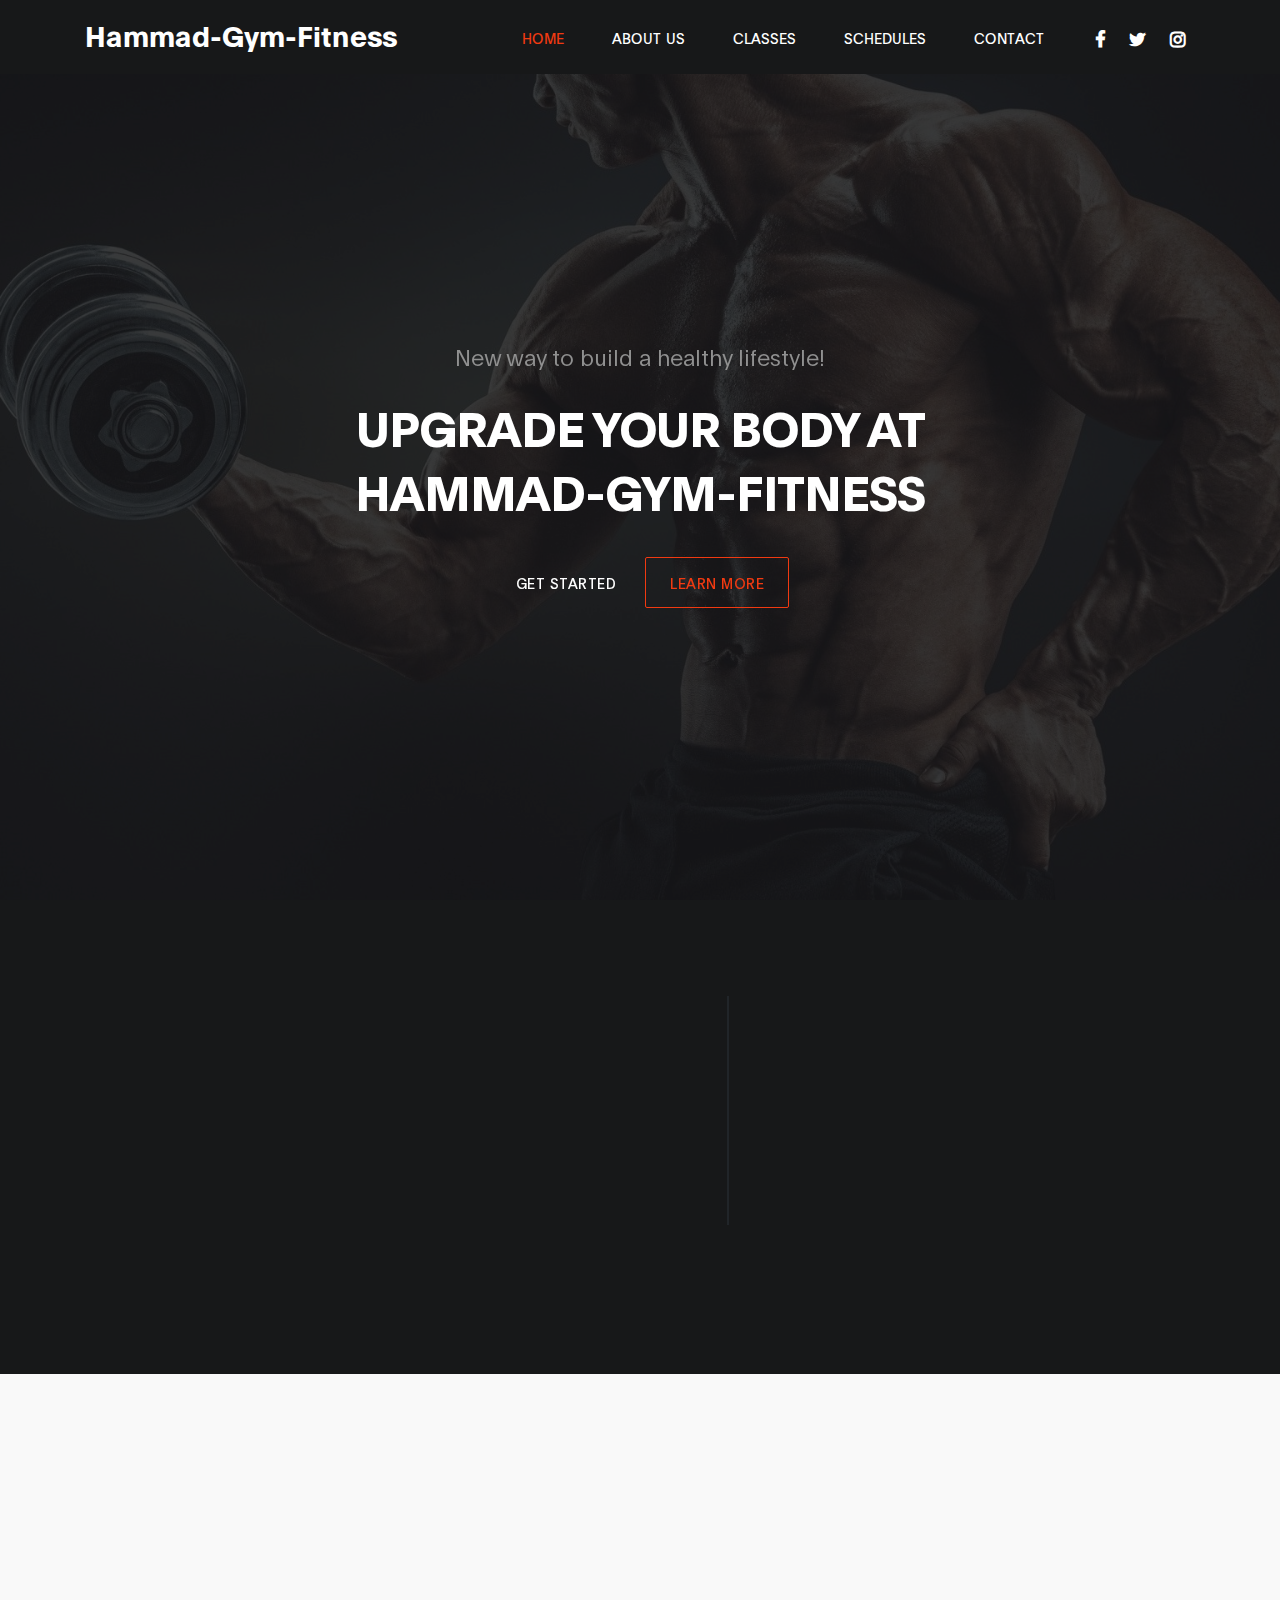
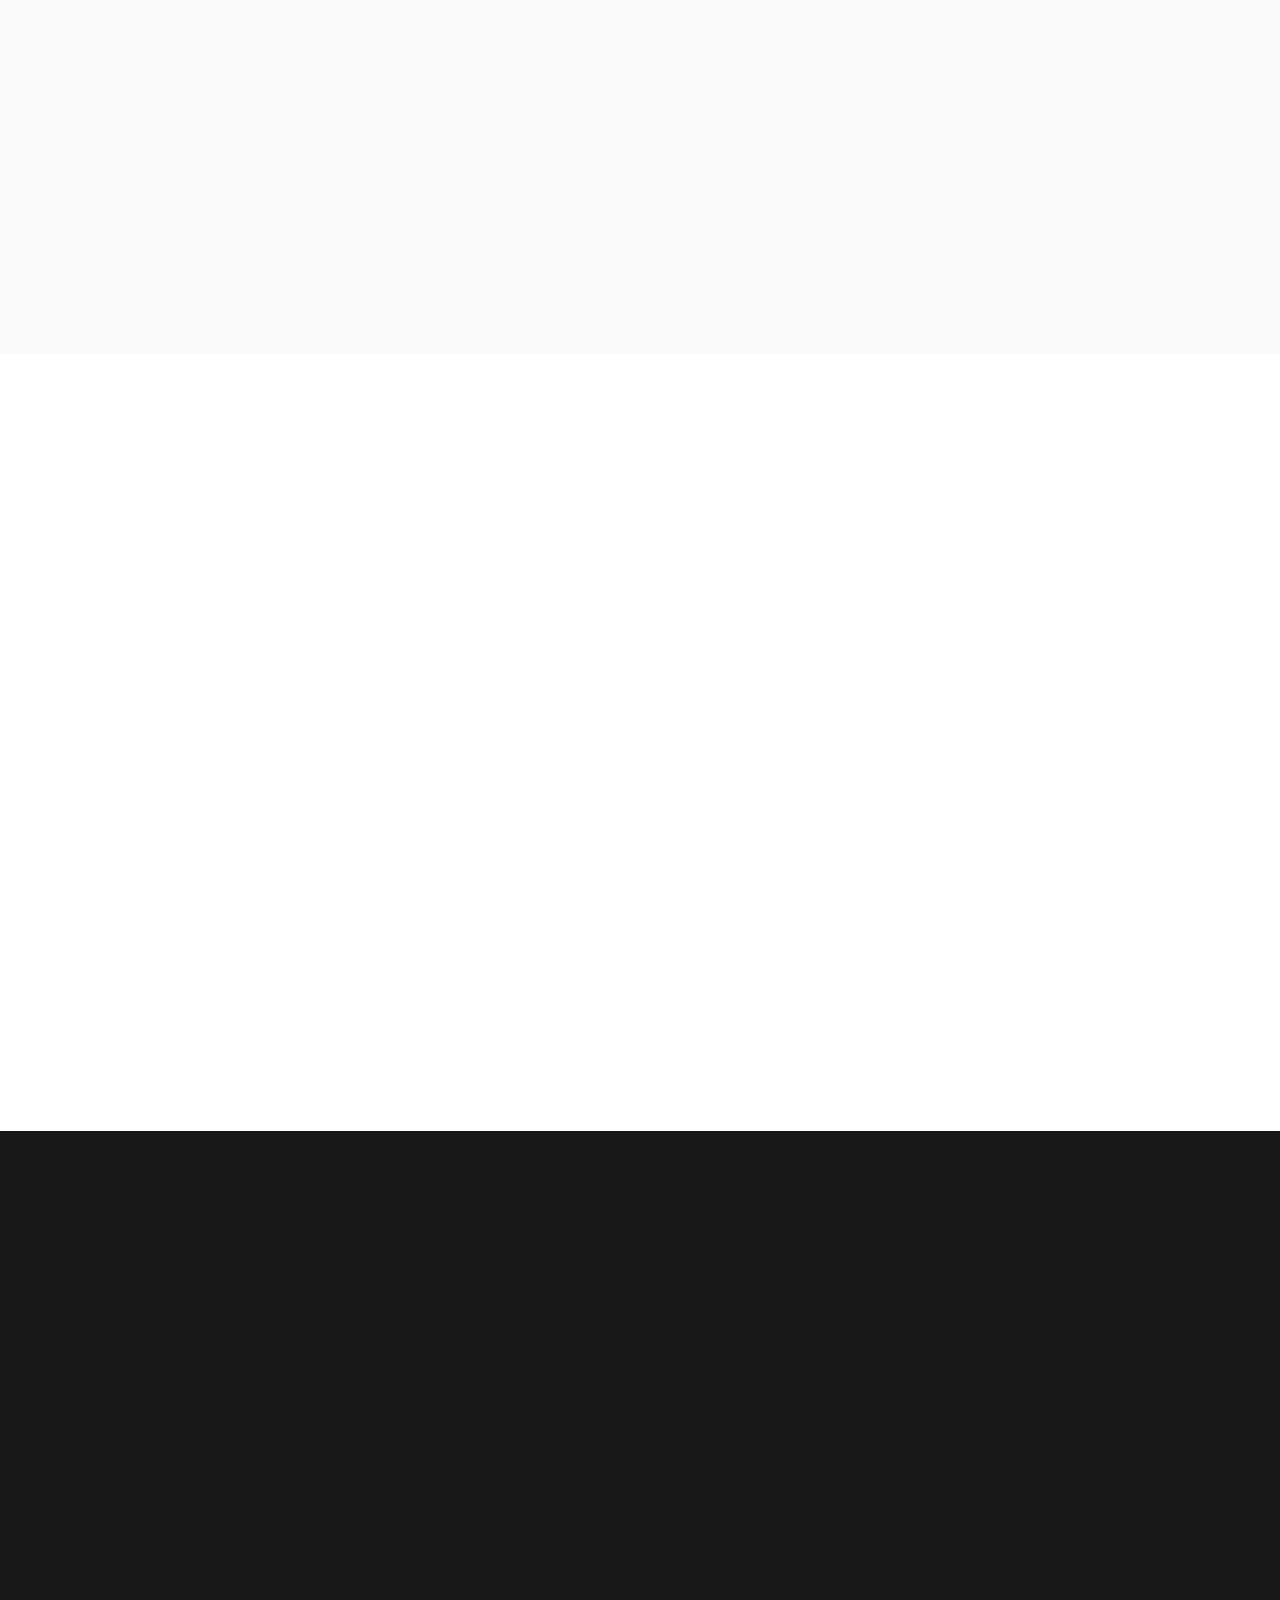
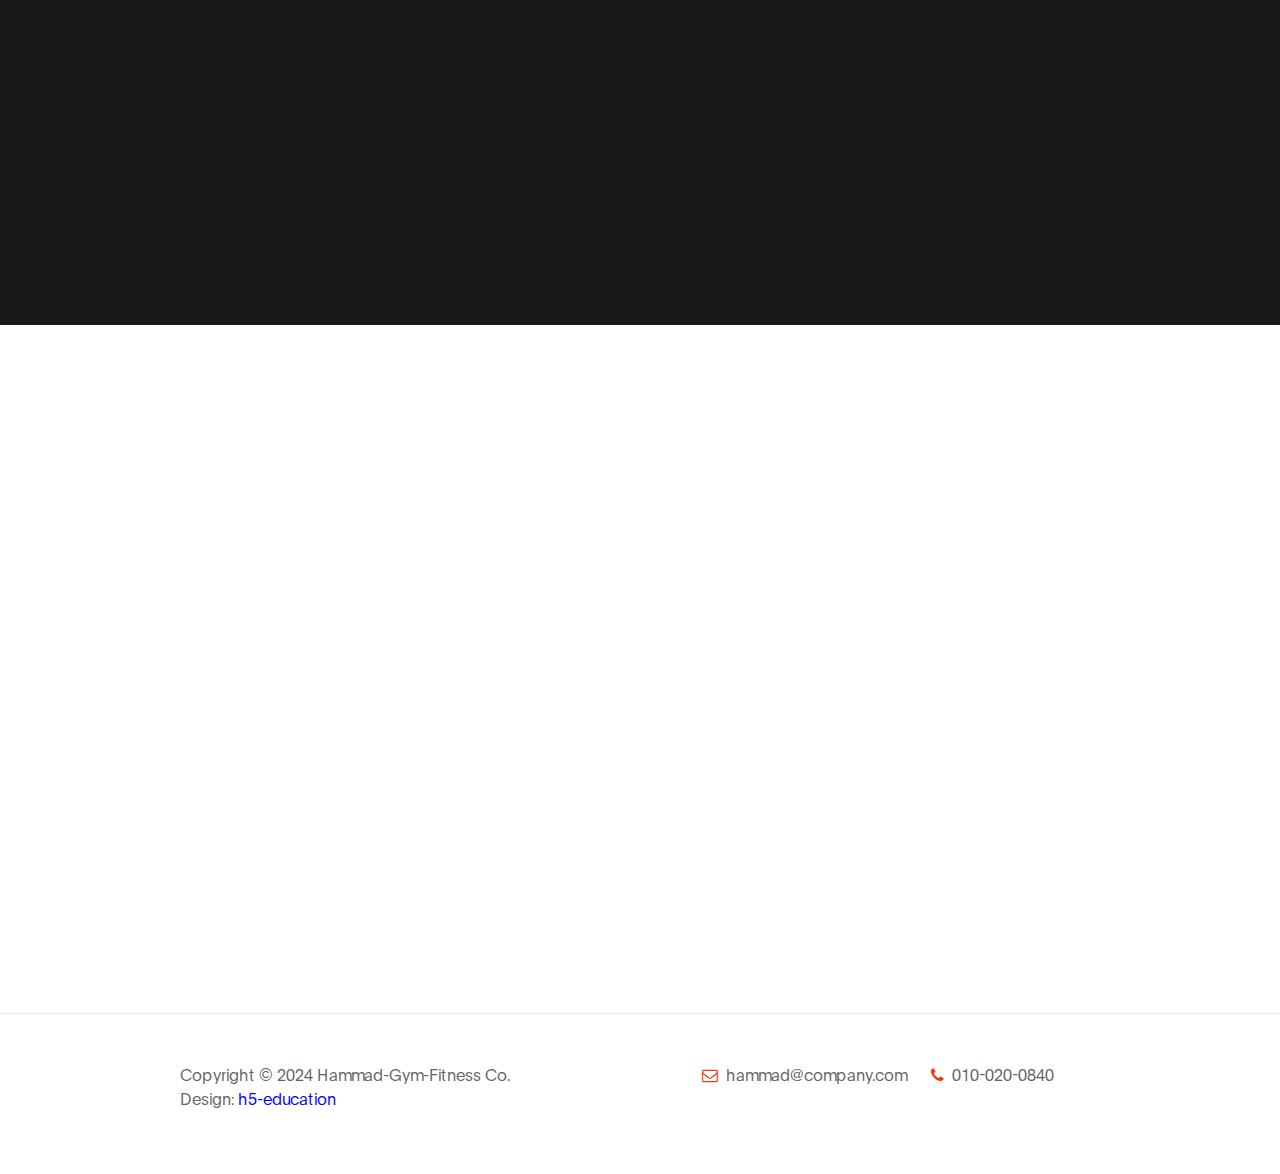
==== index.html @ 98a3fd80 "Hammad Khursheed" ====
<!DOCTYPE html>
<html lang="en">
<head>

     <title>Hammad-Gym-Fitness</title>

     <meta charset="UTF-8">
     <meta http-equiv="X-UA-Compatible" content="IE=Edge">
     <meta name="description" content="">
     <meta name="keywords" content="">
     <meta name="author" content="">
     <meta name="viewport" content="width=device-width, initial-scale=1, maximum-scale=1">
     <link rel="icon" href="images/favicon.png">
     <link rel="stylesheet" href="css/bootstrap.min.css">
     <link rel="stylesheet" href="css/font-awesome.min.css">
     <link rel="stylesheet" href="css/aos.css">
     <link rel="stylesheet" href="css/tooplate-gymso-style.css">
</head>
<body data-spy="scroll" data-target="#navbarNav" data-offset="50">
    <nav class="navbar navbar-expand-lg fixed-top">
        <div class="container">
            <a class="navbar-brand" href="index.html">Hammad-Gym-Fitness</a>
            <button class="navbar-toggler" type="button" data-toggle="collapse" data-target="#navbarNav" aria-controls="navbarNav" aria-expanded="false"
                aria-label="Toggle navigation">
                <span class="navbar-toggler-icon"></span>
            </button>
            <div class="collapse navbar-collapse" id="navbarNav">
                <ul class="navbar-nav ml-lg-auto">
                    <li class="nav-item">
                        <a href="#home" class="nav-link smoothScroll">Home</a>
                    </li>

                    <li class="nav-item">
                        <a href="#about" class="nav-link smoothScroll">About Us</a>
                    </li>

                    <li class="nav-item">
                        <a href="#class" class="nav-link smoothScroll">Classes</a>
                    </li>

                    <li class="nav-item">
                        <a href="#schedule" class="nav-link smoothScroll">Schedules</a>
                    </li>

                    <li class="nav-item">
                        <a href="#contact" class="nav-link smoothScroll">Contact</a>
                    </li>
                </ul>

                <ul class="social-icon ml-lg-3">
                    <li><a href="https://www.facebook.com/" class="fa fa-facebook"></a></li>
                    <li><a href="https://twitter.com/" class="fa fa-twitter"></a></li>
                    <li><a href="https://www.instagram.com/" class="fa fa-instagram"></a></li>
                </ul>
            </div>

        </div>
    </nav>
     <section class="hero d-flex flex-column justify-content-center align-items-center" id="home">

            <div class="bg-overlay"></div>

               <div class="container">
                    <div class="row">

                         <div class="col-lg-8 col-md-10 mx-auto col-12">
                              <div class="hero-text mt-5 text-center">

                                    <h6 data-aos="fade-up" data-aos-delay="300">New way to build a healthy lifestyle!</h6>

                                    <h1 class="text-white" data-aos="fade-up" data-aos-delay="500">Upgrade your body at Hammad-Gym-Fitness</h1>

                                    <a href="#feature" class="btn custom-btn mt-3" data-aos="fade-up" data-aos-delay="600">Get started</a>

                                    <a href="#about" class="btn custom-btn bordered mt-3" data-aos="fade-up" data-aos-delay="700">learn more</a>
                                   
                              </div>
                         </div>

                    </div>
               </div>
     </section>


     <section class="feature" id="feature">
        <div class="container">
            <div class="row">

                <div class="d-flex flex-column justify-content-center ml-lg-auto mr-lg-5 col-lg-5 col-md-6 col-12">
                    <h2 class="mb-3 text-white" data-aos="fade-up">New <br>to the Hammad-Gym-Fitness?</h2>

                    <h6 class="mb-4 text-white" data-aos="fade-up">Your membership is up to 2 months FREE ($50 per month)</h6>
                    <a href="#" class="btn custom-btn bg-color mt-3" data-aos="fade-up" data-aos-delay="300" data-toggle="modal" data-target="#membershipForm">Become a member today</a>
                </div>

                <div class="mr-lg-auto mt-3 col-lg-4 col-md-6 col-12">
                     <div class="about-working-hours">
                          <div>

                                <h2 class="mb-4 text-white" data-aos="fade-up" data-aos-delay="500">Working hours</h2>

                               <strong class="d-block" data-aos="fade-up" data-aos-delay="600">Sunday : Closed</strong>

                               <strong class="mt-3 d-block" data-aos="fade-up" data-aos-delay="700">Monday - Friday</strong>

                                <p data-aos="fade-up" data-aos-delay="800">7:00 AM - 10:00 PM</p>

                                <strong class="mt-3 d-block" data-aos="fade-up" data-aos-delay="700">Saturday</strong>

                                <p data-aos="fade-up" data-aos-delay="800">6:00 AM - 4:00 PM</p>
                               </div>
                          </div>
                     </div>
                </div>

            </div>
        </div>
    </section>


     <!-- ABOUT -->
     <section class="about section" id="about">
               <div class="container">
                    <div class="row">

                            <div class="mt-lg-5 mb-lg-0 mb-4 col-lg-5 col-md-10 mx-auto col-12">
                                <h2 class="mb-4" data-aos="fade-up" data-aos-delay="300">Hello, we are Hammad-Gym-Fitness</h2>

                                <p data-aos="fade-up" data-aos-delay="400">Welcome to Hammad-Gym-Fitness, where fitness meets passion! Our state-of-the-art facility is more than just a gym – it's a community dedicated to helping you achieve your fitness goals and live a healthier lifestyle.</p>
                            </div>

                            <div class="ml-lg-auto col-lg-3 col-md-6 col-12" data-aos="fade-up" data-aos-delay="700">
                                <div class="team-thumb">
                                    <img src="images/team/yoga.png" class="img-fluid" alt="Trainer">

                                    <div class="team-info d-flex flex-column">

                                        <h3>Muarreb</h3>
                                        <span>Yoga Instructor</span>

                                        <ul class="social-icon mt-3">
                                            <li><a href="#" class="fa fa-twitter"></a></li>
                                            <li><a href="#" class="fa fa-instagram"></a></li>
                                        </ul>
                                    </div>
                                </div>
                            </div>

                            <div class="mr-lg-auto mt-5 mt-lg-0 mt-md-0 col-lg-3 col-md-6 col-12" data-aos="fade-up" data-aos-delay="800">
                                <div class="team-thumb">
                                    <img src="images/team/gym.png" class="img-fluid" alt="Trainer">

                                    <div class="team-info d-flex flex-column">

                                        <h3>Shafey</h3>
                                        <span>Body trainer</span>

                                        <ul class="social-icon mt-3">
                                            <li><a href="#" class="fa fa-instagram"></a></li>
                                            <li><a href="#" class="fa fa-facebook"></a></li>
                                        </ul>
                                    </div>
                                </div>
                            </div>

                    </div>
               </div>
     </section>


     <!-- CLASS -->
     <section class="class section" id="class">
               <div class="container">
                    <div class="row">

                            <div class="col-lg-12 col-12 text-center mb-5">
                                <h6 data-aos="fade-up">Get A Perfect Body</h6>

                                <h2 data-aos="fade-up" data-aos-delay="200">Our Training Classes</h2>
                             </div>

                            <div class="col-lg-4 col-md-6 col-12" data-aos="fade-up" data-aos-delay="400">
                                <div class="class-thumb">
                                    <img src="images/class/yoga.jpg" class="img-fluid" alt="Class">

                                    <div class="class-info">
                                        <h3 class="mb-1">Yoga</h3>

                                        <span><strong>Trained by</strong> - Shafey</span>

                                        <span class="class-price">$50</span>

                                        <p class="mt-3">Lorem ipsum dolor sit amet, consectetur adipiscing</p>
                                    </div>
                                </div>
                            </div>

                            <div class="mt-5 mt-lg-0 mt-md-0 col-lg-4 col-md-6 col-12" data-aos="fade-up" data-aos-delay="500">
                                <div class="class-thumb">
                                    <img src="images/class/cardiot.jpg" class="img-fluid" alt="Class">

                                    <div class="class-info">
                                        <h3 class="mb-1">Areobic</h3>

                                        <span><strong>Trained by</strong> - Muarreb</span>

                                        <span class="class-price">$66</span>

                                        <p class="mt-3">Lorem ipsum dolor sit amet, consectetur adipiscing</p>
                                    </div>
                                </div>
                            </div>

                            <div class="mt-5 mt-lg-0 col-lg-4 col-md-6 col-12" data-aos="fade-up" data-aos-delay="600">
                                <div class="class-thumb">
                                    <img src="images/class/cardio-class.jpg" class="img-fluid" alt="Class">

                                    <div class="class-info">
                                        <h3 class="mb-1">Cardio</h3>

                                        <span><strong>Trained by</strong> - Hammad-Shazad</span>

                                        <span class="class-price">$75</span>

                                        <p class="mt-3">Lorem ipsum dolor sit amet, consectetur adipiscing</p>
                                    </div>
                                </div>
                            </div>

                    </div>
               </div>
     </section>


     <!-- SCHEDULE -->
     <section class="schedule section" id="schedule">
               <div class="container">
                    <div class="row">

                            <div class="col-lg-12 col-12 text-center">
                                <h6 data-aos="fade-up">Our Weekly GYM Schedules</h6>

                                <h2 class="text-white" data-aos="fade-up" data-aos-delay="200">Workout Timetable</h2>
                             </div>

                             <div class="col-lg-12 py-5 col-md-12 col-12">
                                 <table class="table table-bordered table-responsive schedule-table" data-aos="fade-up" data-aos-delay="300">

                                     <thead class="thead-light">
                                         <th><i class="fa fa-calendar"></i></th>
                                         <th>Mon</th>
                                         <th>Tue</th>
                                         <th>Wed</th>
                                         <th>Thu</th>
                                         <th>Fri</th>
                                         <th>Sat</th>
                                     </thead>

                                     <tbody>
                                         <tr>
                                            <td><small>7:00 am</small></td>
                                            <td>
                                                <strong>Cardio</strong>
                                                <span>7:00 am - 9:00 am</span>
                                            </td>
                                            <td>
                                                <strong>Power Fitness</strong>
                                                <span>7:00 am - 9:00 am</span>
                                            </td>
                                            <td></td>
                                            <td></td>
                                            <td>
                                                <strong>Yoga Section</strong>
                                                <span>7:00 am - 9:00 am</span>
                                            </td>
                                         </tr>

                                         <tr>
                                            <td><small>9:00 am</small></td>
                                            <td></td>
                                            <td></td>
                                            <td>
                                                <strong>Boxing</strong>
                                                <span>8:00 am - 9:00 am</span>
                                            </td>
                                            <td>
                                                <strong>Areobic</strong>
                                                <span>8:00 am - 9:00 am</span>
                                            </td>
                                            <td></td>
                                            <td>
                                                <strong>Cardio</strong>
                                                <span>8:00 am - 9:00 am</span>
                                            </td>
                                         </tr>

                                         <tr>
                                            <td><small>11:00 am</small></td>
                                            <td></td>
                                            <td>
                                                <strong>Boxing</strong>
                                                <span>11:00 am - 2:00 pm</span>
                                            </td>
                                            <td>
                                                <strong>Areobic</strong>
                                                <span>11:30 am - 3:30 pm</span>
                                            </td>
                                            <td></td>
                                            <td>
                                                <strong>Body work</strong>
                                                <span>11:50 am - 5:20 pm</span>
                                            </td>
                                         </tr>

                                         <tr>
                                            <td><small>2:00 pm</small></td>
                                            <td>
                                                <strong>Boxing</strong>
                                                <span>2:00 pm - 4:00 pm</span>
                                            </td>
                                            <td>
                                                <strong>Power lifting</strong>
                                                <span>3:00 pm - 6:00 pm</span>
                                            </td>
                                            <td></td>
                                            <td>
                                                <strong>Cardio</strong>
                                                <span>6:00 pm - 9:00 pm</span>
                                            </td>
                                            <td></td>
                                            <td>
                                                <strong>Crossfit</strong>
                                                <span>5:00 pm - 7:00 pm</span>
                                            </td>
                                         </tr>
                                     </tbody>
                                 </table>
                             </div>

                    </div>
               </div>
     </section>


     <!-- CONTACT -->
     <section class="contact section" id="contact">
          <div class="container">
               <div class="row">

                    <div class="ml-auto col-lg-5 col-md-6 col-12">
                        <h2 class="mb-4 pb-2" data-aos="fade-up" data-aos-delay="200">Feel free to ask anything</h2>

                        <form action="#" method="post" class="contact-form webform" data-aos="fade-up" data-aos-delay="400" role="form">
                            <input type="text" class="form-control" name="cf-name" placeholder="Name">

                            <input type="email" class="form-control" name="cf-email" placeholder="Email">

                            <textarea class="form-control" rows="5" name="cf-message" placeholder="Message"></textarea>

                            <button type="submit" class="form-control" id="submit-button" name="submit">Send Message</button>
                        </form>
                    </div>

                    <div class="mx-auto mt-4 mt-lg-0 mt-md-0 col-lg-5 col-md-6 col-12">
                        <h2 class="mb-4" data-aos="fade-up" data-aos-delay="600">Where you can <span>find us</span></h2>

                        <p data-aos="fade-up" data-aos-delay="800"><i class="fa fa-map-marker mr-1"></i> 120-240 Rio de Janeiro - State of Rio de Janeiro, Brazil</p>
                        <div class="google-map" data-aos="fade-up" data-aos-delay="900">
                           <iframe src="https://maps.google.com/maps?q=Av.+Lúcio+Costa,+Rio+de+Janeiro+-+RJ,+Brazil&t=&z=13&ie=UTF8&iwloc=&output=embed" width="1920" height="250" frameborder="0" style="border:0;" allowfullscreen=""></iframe>
                        </div>
                    </div>
                    
               </div>
          </div>
     </section>


     <!-- FOOTER -->
     <footer class="site-footer">
          <div class="container">
               <div class="row">

                    <div class="ml-auto col-lg-4 col-md-5">
                        <p class="copyright-text">Copyright &copy; 2024 Hammad-Gym-Fitness  Co.
                        
                        <br>Design: <a style="color: blue;" href="https:/h5-education.netlify.app/">h5-education</a></p>
                    </div>

                    <div class="d-flex justify-content-center mx-auto col-lg-5 col-md-7 col-12">
                        <p class="mr-4">
                            <i class="fa fa-envelope-o mr-1"></i>
                            <a href="#">hammad@company.com</a>
                        </p>

                        <p><i class="fa fa-phone mr-1"></i> 010-020-0840</p>
                    </div>
                    
               </div>
          </div>
     </footer>

    <!-- Modal -->
    <div class="modal fade" id="membershipForm" tabindex="-1" role="dialog" aria-labelledby="membershipFormLabel" aria-hidden="true">
      <div class="modal-dialog" role="document">

        <div class="modal-content">
          <div class="modal-header">

            <h2 class="modal-title" id="membershipFormLabel">Membership Form</h2>

            <button type="button" class="close" data-dismiss="modal" aria-label="Close">
              <span aria-hidden="true">&times;</span>
            </button>
          </div>

          <div class="modal-body">
            <form class="membership-form webform" role="form">
                <input type="text" class="form-control" name="cf-name" placeholder="Name">

                <input type="email" class="form-control" name="cf-email" placeholder="example@gmail.com">

                <input type="tel" class="form-control" name="cf-phone" placeholder="123-456-7890" pattern="[0-9]{3}-[0-9]{3}-[0-9]{4}" required>

                <textarea class="form-control" rows="3" name="cf-message" placeholder="Additional Message"></textarea>

                <button type="submit" class="form-control" id="submit-button" name="submit">Submit Button</button>

                <div class="custom-control custom-checkbox">
                    <input type="checkbox" class="custom-control-input" id="signup-agree">
                    <label class="custom-control-label text-small text-muted" for="signup-agree">I agree to the <a href="#">Terms &amp;Conditions</a>
                    </label>
                </div>
            </form>
          </div>

          <div class="modal-footer"></div>

        </div>
      </div>
    </div>

     <!-- SCRIPTS -->
     <script src="js/jquery.min.js"></script>
     <script src="js/bootstrap.min.js"></script>
     <script src="js/aos.js"></script>
     <script src="js/smoothscroll.js"></script>
     <script src="js/custom.js"></script>

</body>
</html>
---- css/tooplate-gymso-style.css ----
/*

Tooplate 2119 Gymso Fitness

https://www.tooplate.com/view/2119-gymso-fitness

*/

  @font-face {
      font-family: 'Plain';
      src: url('../fonts/Plain-Regular.woff2') format('woff2'),
          url('../fonts/Plain-Regular.woff') format('woff');
      font-weight: normal;
      font-style: normal;
  }

  @font-face {
      font-family: 'Plain';
      src: url('../fonts/Plain-Light.woff2') format('woff2'),
          url('../fonts/Plain-Light.woff') format('woff');
      font-weight: 300;
      font-style: normal;
  }

  @font-face {
      font-family: 'Plain';
      src: url('../fonts/Plain-Bold.woff2') format('woff2'),
          url('../fonts/Plain-Bold.woff') format('woff');
      font-weight: bold;
      font-style: normal;
  }

  :root {
    --primary-color:        #f13a11;
    --white-color:          #ffffff;
    --dark-color:           #171819;
    --about-bg-color:       #f9f9f9;

    --gray-color:           #909090;
    --link-color:           #404040;
    --p-color:              #666262;

    --base-font-family:     'Plain', sans-serif;
    --font-weight-bold:     bold;
    --font-weight-normal:   normal;
    --font-weight-light:    300;
    --font-weight-thin:     100;

    --h1-font-size:         48px;
    --h2-font-size:         36px;
    --h3-font-size:         28px;
    --h4-font-size:         24px;
    --h5-font-size:         22px;
    --h6-font-size:         22px;
    --p-font-size:          18px;
    --base-font-size:       16px;
    --menu-font-size:       14px;

    --border-radius-large:  100%;
    --border-radius-small:  2px;
  }


  body {
    background: var(--white-color);
    font-family: var(--base-font-family);
  }


  /*---------------------------------------
     TYPOGRAPHY              
  -----------------------------------------*/

  h1,h2,h3,h4,h5,h6 {
    font-weight: var(--font-weight-thin);
    line-height: normal;
  }

  h1 {
    font-size: var(--h1-font-size);
    font-weight: var(--font-weight-bold);
    letter-spacing: -1px;
    text-transform: uppercase;
    margin: 20px 0;
  }

  h2 {
    font-size: var(--h2-font-size);
    font-weight: var(--font-weight-bold);
    letter-spacing: -2px;
  }

  h3 {
    font-size: var(--h3-font-size);
    font-weight: var(--font-weight-bold);
    letter-spacing: -1px;
    margin: 0;
  }

  h4 {
    font-size: var(--h4-font-size);
  }

  h5 {
    font-size: var(--h5-font-size);
  }

  h6 {
    color: var(--gray-color);
    font-size: var(--h6-font-size);
    line-height: inherit;
    margin: 0;
  }

  p {
    color: var(--p-color);
    font-size: var(--p-font-size);
    font-weight: var(--font-weight-light);
    line-height: 1.5em;
  }

  b, 
  strong {
    font-weight: var(--font-weight-bold);
    letter-spacing: 0;
  }

  .section {
    padding: 7rem 0;
  }


  /* BUTTON */

  .custom-btn {
    background: transparent;
    border-radius: var(--border-radius-small);
    padding: 14px 24px;
    color: var(--white-color);
    font-size: var(--menu-font-size);
    font-weight: var(--font-weight-normal);
    text-transform: uppercase;
    letter-spacing: 0.5px;
    white-space: nowrap;
    transition: all 0.3s ease;
  }

  .custom-btn:hover {
    color: var(--primary-color);
  }

  .custom-btn:focus {
    box-shadow: none;
  }

  .custom-btn.bordered:hover,
  .custom-btn.bordered:focus,

  .custom-btn.bg-color:hover,
  .custom-btn.bg-color:focus {
    background: var(--white-color);
    border-color: transparent;
    color: var(--primary-color);
  }

  .bordered {
    border: 1px solid var(--primary-color);
    color: var(--primary-color);
  }

  .bg-color {
    background: var(--primary-color);
    color: var(--white-color);
  }



  /*---------------------------------------
     GENERAL               
  -----------------------------------------*/

  * {
    -webkit-box-sizing: border-box;
    -moz-box-sizing: border-box;
    box-sizing: border-box;
  }

  *::before,
  *::after {
    -webkit-box-sizing: border-box;
    -moz-box-sizing: border-box;
    box-sizing: border-box;
  }

  a {
    color: var(--link-color);
    font-weight: normal;
    text-decoration: none;
    transition: all 0.3s ease;
  }

  a:hover, 
  a:active, 
  a:focus {
    color: var(--primary-color);
    outline: none;
    text-decoration: none;
  }


  /* BG OVERLAY */

  .bg-overlay {
    background: var(--dark-color);
    position: absolute;
    top: 0;
    right: 0;
    bottom: 0;
    left: 0;
    width: 100%;
    height: 100%;
    opacity: 0.85;
  }


  /*---------------------------------------
     MODAL              
  -----------------------------------------*/

  .modal-content {
    padding: 2rem 3rem;
  }

  .modal-header,
  .modal-body,
  .modal-footer {
    border: 0;
    padding: 0;
  }

  .membership-form a {
    color: var(--primary-color);
  }


  /*---------------------------------------
    FEATURE          
  -----------------------------------------*/

  .feature {
    background: var(--dark-color);
    padding: 5rem 0;
  }


  /*---------------------------------------
     MENU             
  -----------------------------------------*/

  .navbar {
    background: var(--dark-color);
    padding: 1rem;
  }

  .navbar-expand-lg .navbar-nav .nav-link {
    padding-right: 1.5rem;
    padding-left: 1.5rem;
  }

  .navbar-brand {
    color: var(--white-color);
    font-size: var(--h3-font-size);
    font-weight: var(--font-weight-bold);
    line-height: normal;
    padding-top: 0;
  }

  .nav-item .nav-link {
    display: block;
    color: var(--white-color);
    font-size: var(--menu-font-size);
    font-weight: var(--font-weight-normal);
    text-transform: uppercase;
    padding: 2px 6px;
  }

  .nav-item .nav-link.active,
  .nav-item .nav-link:hover {
    color: var(--primary-color);
  }

  .navbar .social-icon li a {
    color: var(--white-color);
  }

  .navbar-toggler {
    border: 0;
    padding: 0;
    cursor: pointer;
    margin: 0 10px 0 0;
    width: 30px;
    height: 35px;
    outline: none;
  }

  .navbar-toggler:focus {
    outline: none;
  }

  .navbar-toggler[aria-expanded="true"] .navbar-toggler-icon {
    background: transparent;
  }

  .navbar-toggler[aria-expanded="true"] .navbar-toggler-icon::before,
  .navbar-toggler[aria-expanded="true"] .navbar-toggler-icon::after {
    transition: top 300ms 50ms ease, -webkit-transform 300ms 350ms ease;
    transition: top 300ms 50ms ease, transform 300ms 350ms ease;
    transition: top 300ms 50ms ease, transform 300ms 350ms ease, -webkit-transform 300ms 350ms ease;
    top: 0;
  }

  .navbar-toggler[aria-expanded="true"] .navbar-toggler-icon::before {
    transform: rotate(45deg);
  }

  .navbar-toggler[aria-expanded="true"] .navbar-toggler-icon::after {
    transform: rotate(-45deg);
  }

  .navbar-toggler .navbar-toggler-icon {
    background: var(--primary-color);
    transition: background 10ms 300ms ease;
    display: block;
    width: 30px;
    height: 2px;
    position: relative;
  }

  .navbar-toggler .navbar-toggler-icon::before,
  .navbar-toggler .navbar-toggler-icon::after {
    transition: top 300ms 350ms ease, -webkit-transform 300ms 50ms ease;
    transition: top 300ms 350ms ease, transform 300ms 50ms ease;
    transition: top 300ms 350ms ease, transform 300ms 50ms ease, -webkit-transform 300ms 50ms ease;
    position: absolute;
    right: 0;
    left: 0;
    background: var(--primary-color);
    width: 30px;
    height: 2px;
    content: '';
  }

  .navbar-toggler .navbar-toggler-icon::before {
    top: -8px;
  }

  .navbar-toggler .navbar-toggler-icon::after {
    top: 8px;
  }

  /*---------------------------------------
     HERO              
  -----------------------------------------*/

  .hero {
    background-image: url('../images/hero-bg.jpg');
    background-size: cover;
    background-position: top;
    background-repeat: no-repeat;
    vertical-align: middle;
    min-height: 100vh;
    position: relative;
  }


  /*---------------------------------------
     CLASS               
  -----------------------------------------*/

  .class-info {
    background: var(--white-color);
    box-shadow: 6px 0 38px rgba(20,20,20,0.10);
    border-radius: 0 0 2px 2px;
    padding: 1rem 2rem;
    position: relative;
  }

  .class-info img {
    border-radius: 2px 2px 0 0;
  }

  .class-info strong {
    color: var(--gray-color);
  }

  .class-price {
    background: var(--primary-color);
    border-radius: var(--border-radius-large);
    color: var(--white-color);
    font-weight: var(--font-weight-bold);
    display: block;
    position: absolute;
    top: 2rem;
    right: 2rem;
    width: 3.5rem;
    height: 3.5rem;
    line-height: 3.5rem;
    text-align: center;
  }


  /*---------------------------------------
     SCHEDULE             
  -----------------------------------------*/

  .schedule {
    background: var(--dark-color);
  }

  .schedule-table {
    display: table;
    border: 0;
    text-align: center;
  }

  .schedule-table strong,
  .schedule-table span {
    display: block;
    text-align: center;
  }

  .schedule-table strong {
    color: var(--white-color);
  }

  .schedule-table span {
    color: var(--gray-color);
  }

  .schedule-table span,
  .schedule-table small {
    font-size: var(--menu-font-size);
    text-transform: uppercase;
  }

  .schedule-table small {
    position: relative;
    top: 10px;
  }

  .table .thead-light th,
  .schedule-table tr td:first-child {
    background: var(--primary-color);
    border: 1px solid #212122;
    color: var(--white-color);
  }

  .schedule-table .thead-light th {
    border-bottom: 0;
    text-transform: uppercase;
  }

  .table-bordered td, 
  .table-bordered th {
    border: 1px solid #212122;
  }

  .table-bordered td {
    padding-bottom: 22px;
  }

  .table td, .table th {
    padding: 1rem;
  }


  /*---------------------------------------
      ABOUT & TEAM            
  -----------------------------------------*/

  .about {
    background: var(--about-bg-color);
  }

  .about-working-hours {
    border-left: 2px solid;
    padding-left: 3.5rem;
  }

  .about-working-hours strong {
    color: var(--white-color);
    opacity: 0.85;
  }

  .team-thumb {
    position: relative;
  }

  .team-info {
    background: var(--white-color);
    border-radius: 0 0 2px 2px;
    box-shadow: 6px 0 38px rgba(20,20,20,0.10);
    padding: 20px;
    position: relative;
  }

  .team-info span {
    font-weight: var(--font-weight-light);
    opacity: 0.85;
  }

  .team-info .social-icon {
    position: absolute;
    top: 10px;
    right: 20px;
  }

  .team-info .social-icon li {
    display: block;
  }


  /*---------------------------------------
     CONTACT              
  -----------------------------------------*/

  .webform input,
  button#submit-button {
    height: calc(2.25rem + 20px);
  }

  .form-control {
    border-radius: var(--border-radius-small);
    margin: 1.3rem 0;
  }

  .form-control:focus {
    box-shadow: none;
    border-color: var(--dark-color);
  }

  button#submit-button {
    background: var(--dark-color);
    border-color: transparent;
    color: var(--white-color);
    cursor: pointer;
    transition: all 0.3s ease;
  }

  button#submit-button:hover {
    background: var(--primary-color);
  }

  .contact h2 + p {
    max-width: 90%;
  }

  .google-map {
    border-top: 1px solid #efebeb;
    margin-top: 2.5rem;
    padding-top: 2.5rem;
  }

  .google-map iframe {
    width: 100%;
  }


  /*---------------------------------------
     FOOTER              
  -----------------------------------------*/

  .site-footer {
    border-top: 1px solid #efebeb;
    padding: 3rem 0;
  }

  .site-footer a {
    color: var(--p-color);
    font-weight: var(--font-weight-light);
  }

  .site-footer p {
    font-size: var(--base-font-size);
  }

  .contact .fa,
  .site-footer .fa {
    color: var(--primary-color);
  }


  /*---------------------------------------
     SOCIAL ICON              
  -----------------------------------------*/

  .social-icon {
    position: relative;
    padding: 0;
    margin: 5px 0 0 0;
  }

  .social-icon li {
    display: inline-block;
    list-style: none;
  }

  .social-icon li a {
    text-decoration: none;
    display: inline-block;
    color: var(--p-color);
    font-size: var(--p-font-size);
    font-weight: var(--font-weight-bold);
    margin: 5px 10px;
    text-align: center;
  }

  .social-icon li a:hover {
    color: var(--primary-color);
  }


  /*---------------------------------------
     RESPONSIVE STYLES              
  -----------------------------------------*/

  @media screen and (max-width: 992px) {

    .section {
      padding: 5rem 0;
    }

    .nav-item .nav-link {
      padding: 6px;
    }

    .navbar .social-icon {
      margin-top: 22px;
    }

    .navbar-collapse,
    .site-footer {
      text-align: center;
    }

    .schedule-table {
      display: block;
    }

    .modal-content {
      padding: 2rem;
    }
  }

  @media screen and (max-width: 767px) {

    h1 {
      font-size: 38px;
    }

    .about-working-hours {
      border-left: 0;
      padding: 22px 0 0 0;
    }

    .contact h2 span {
      display: block;
    }
  }
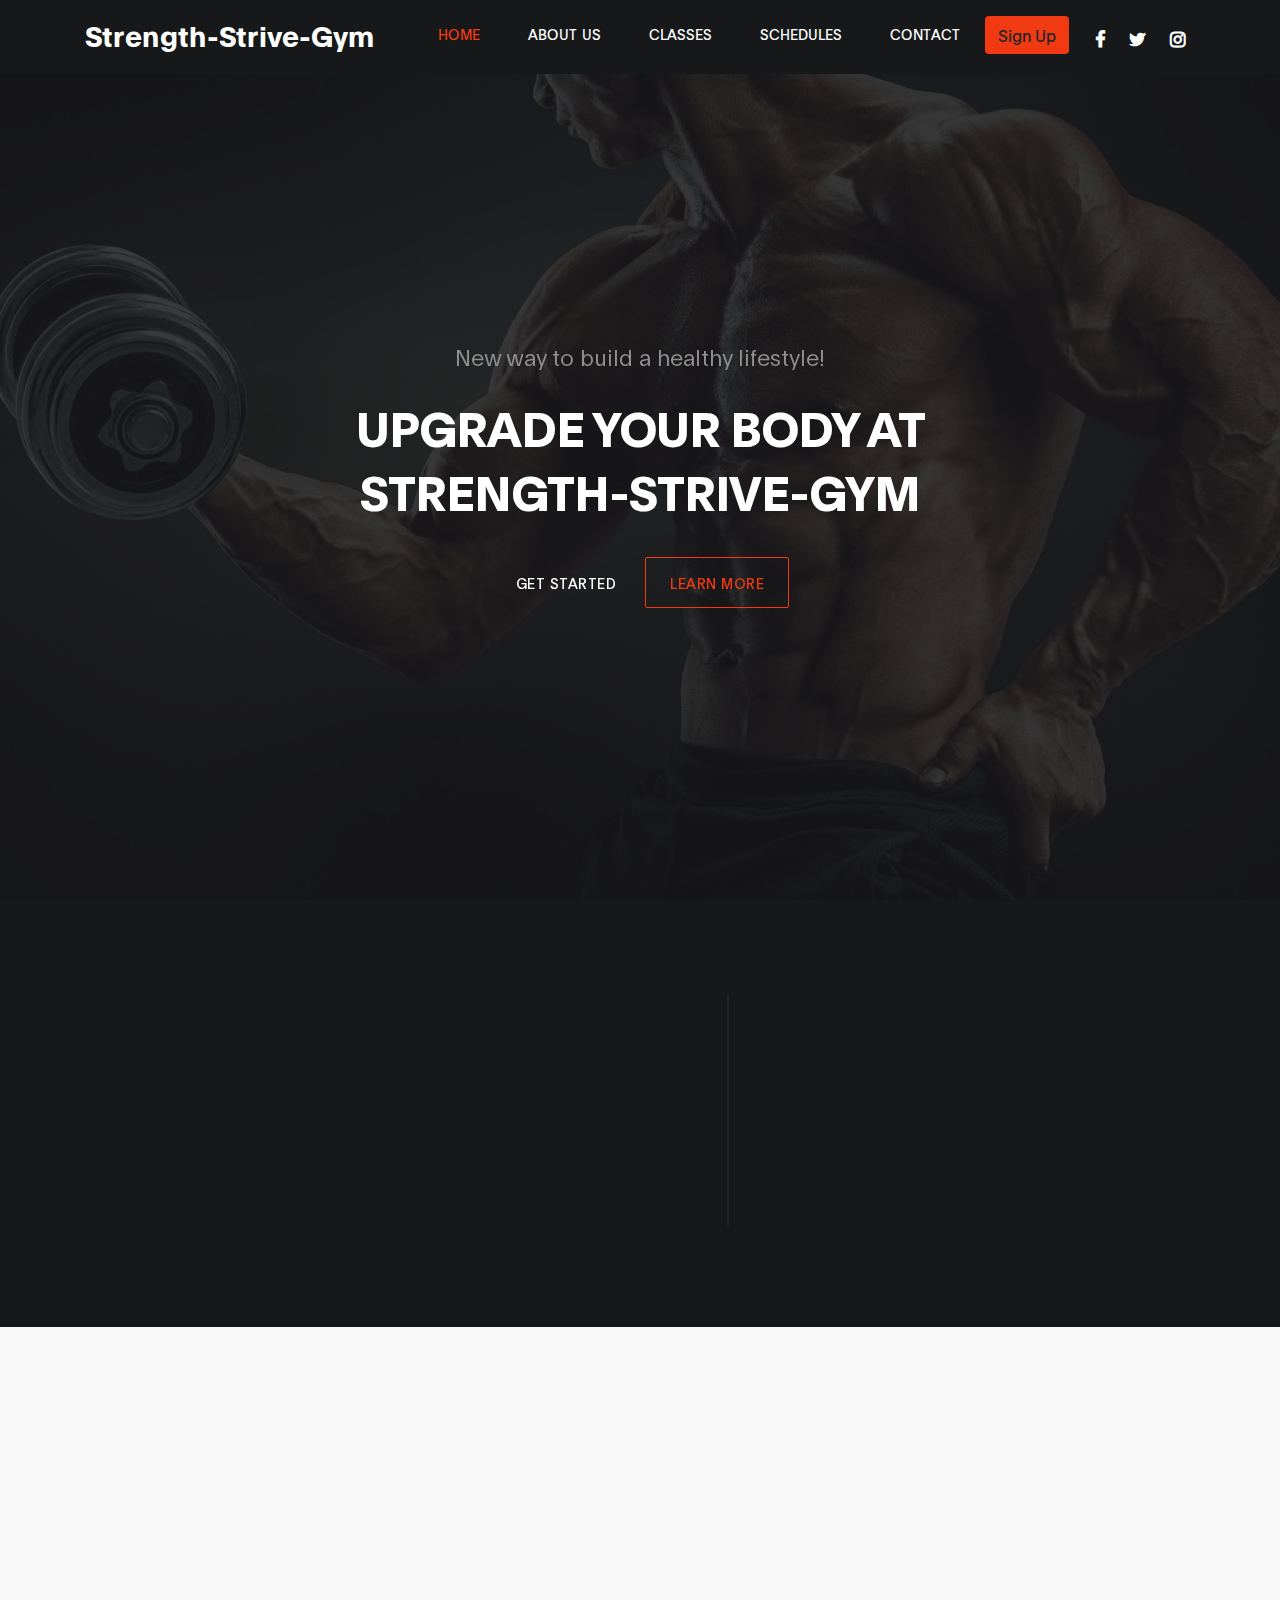
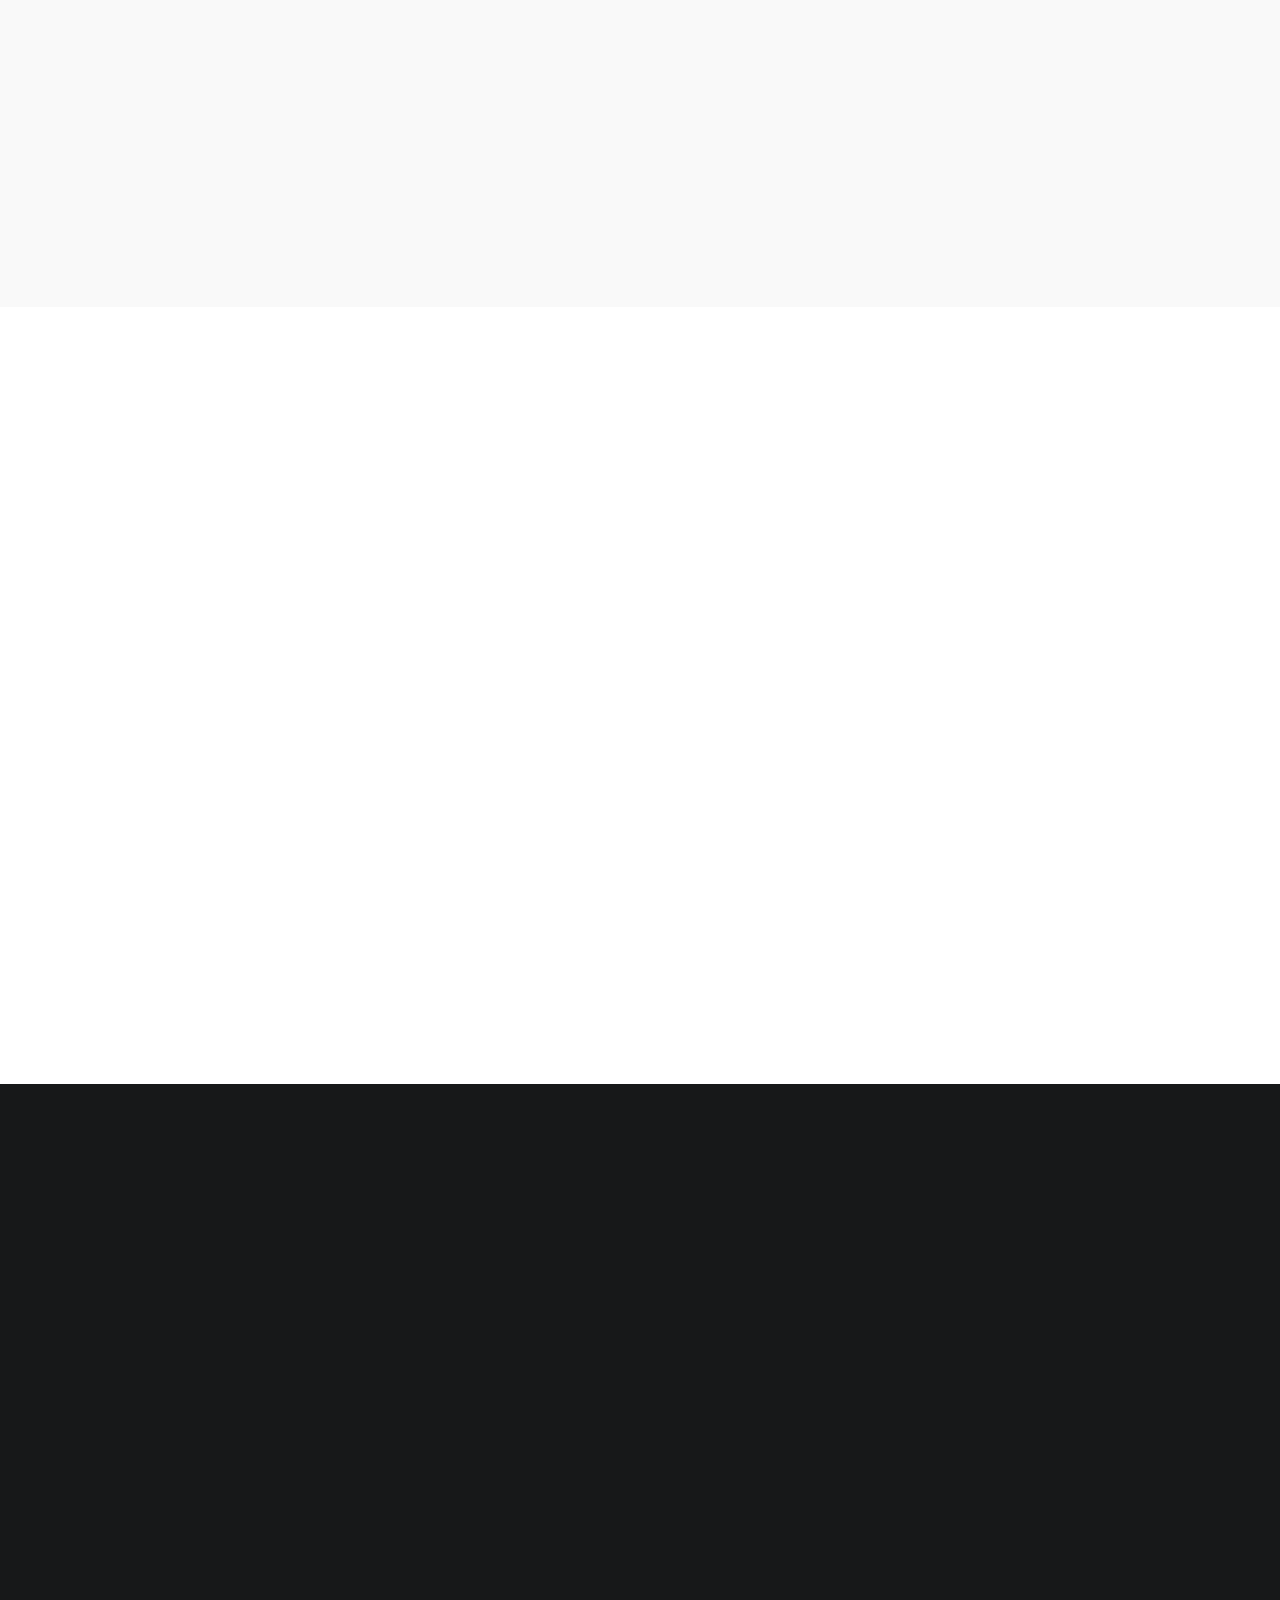
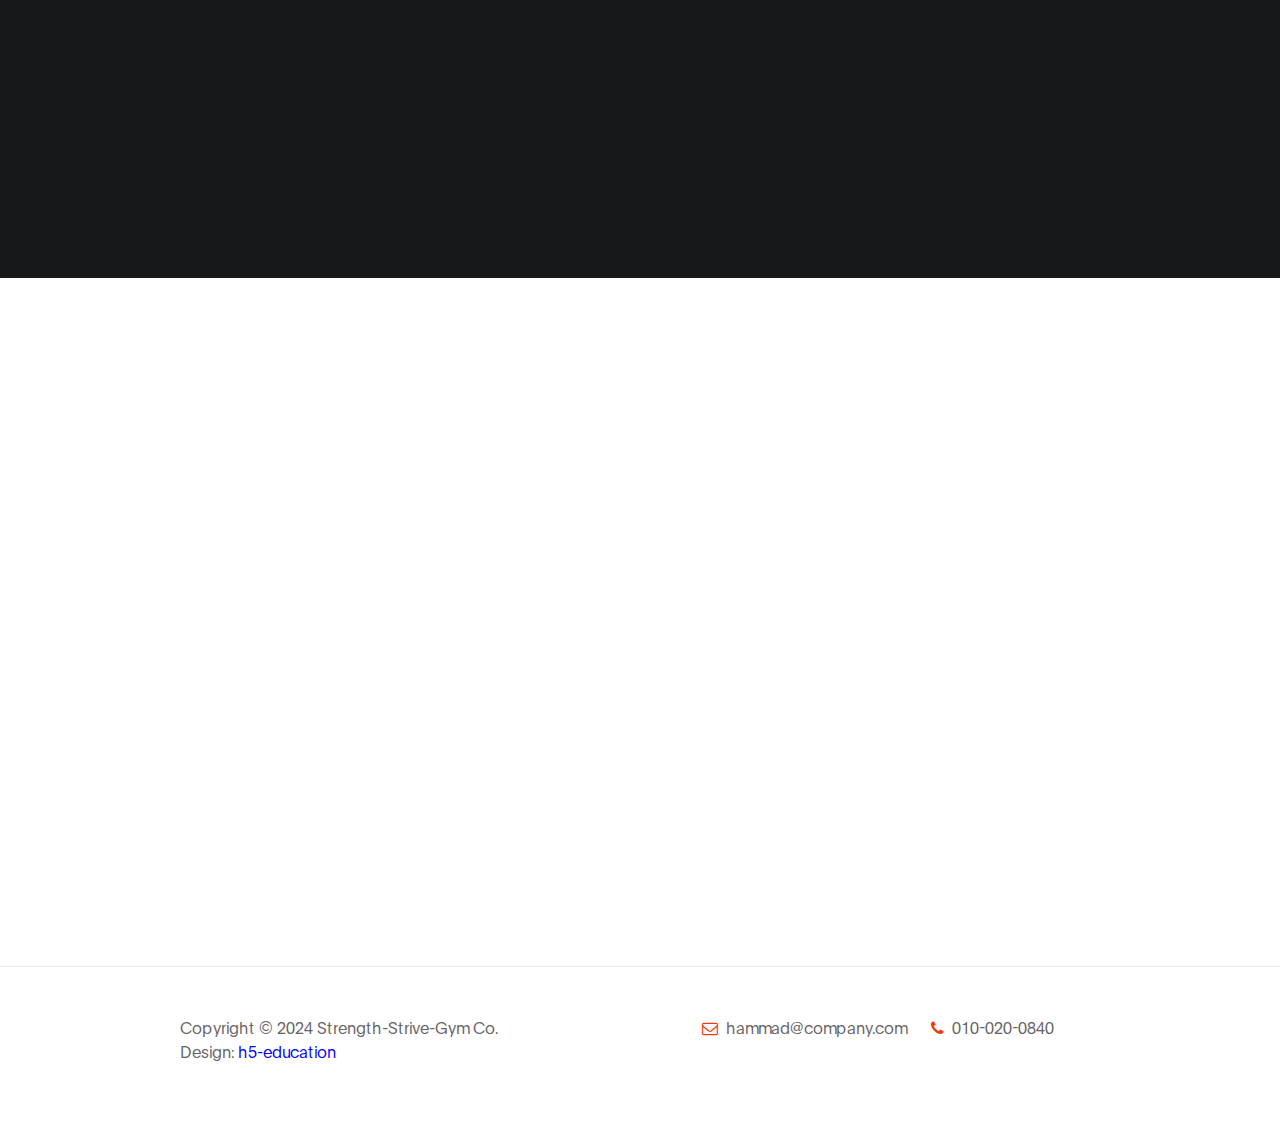
==== commit 38971bb2: "hammad khursheed" ====
--- a/index.html
+++ b/index.html
@@ -1,10 +1,9 @@
-
 
 <!DOCTYPE html>
 <html lang="en">
 <head>
 
-     <title>Hammad-Gym-Fitness</title>
+     <title>Strength-Strive-Gym</title>
 
      <meta charset="UTF-8">
      <meta http-equiv="X-UA-Compatible" content="IE=Edge">
@@ -21,7 +20,7 @@
 <body data-spy="scroll" data-target="#navbarNav" data-offset="50">
     <nav class="navbar navbar-expand-lg fixed-top">
         <div class="container">
-            <a class="navbar-brand" href="index.html">Hammad-Gym-Fitness</a>
+            <a class="navbar-brand" href="index.html">Strength-Strive-Gym</a>
             <button class="navbar-toggler" type="button" data-toggle="collapse" data-target="#navbarNav" aria-controls="navbarNav" aria-expanded="false"
                 aria-label="Toggle navigation">
                 <span class="navbar-toggler-icon"></span>
@@ -47,6 +46,9 @@
                     <li class="nav-item">
                         <a href="#contact" class="nav-link smoothScroll">Contact</a>
                     </li>
+                    <li class="nav-item">
+                        <button href="" class="button10 btn">Sign Up</button>
+                    </li>
                 </ul>
 
                 <ul class="social-icon ml-lg-3">
@@ -70,7 +72,7 @@
 
                                     <h6 data-aos="fade-up" data-aos-delay="300">New way to build a healthy lifestyle!</h6>
 
-                                    <h1 class="text-white" data-aos="fade-up" data-aos-delay="500">Upgrade your body at Hammad-Gym-Fitness</h1>
+                                    <h1 class="text-white" data-aos="fade-up" data-aos-delay="500">Upgrade your body at Strength-Strive-Gym</h1>
 
                                     <a href="#feature" class="btn custom-btn mt-3" data-aos="fade-up" data-aos-delay="600">Get started</a>
 
@@ -89,7 +91,7 @@
             <div class="row">
 
                 <div class="d-flex flex-column justify-content-center ml-lg-auto mr-lg-5 col-lg-5 col-md-6 col-12">
-                    <h2 class="mb-3 text-white" data-aos="fade-up">New <br>to the Hammad-Gym-Fitness?</h2>
+                    <h2 class="mb-3 text-white" data-aos="fade-up">New <br>to the Strength-Strive-Gym?</h2>
 
                     <h6 class="mb-4 text-white" data-aos="fade-up">Your membership is up to 2 months FREE ($50 per month)</h6>
                     <a href="#" class="btn custom-btn bg-color mt-3" data-aos="fade-up" data-aos-delay="300" data-toggle="modal" data-target="#membershipForm">Become a member today</a>
@@ -126,7 +128,7 @@
                     <div class="row">
 
                             <div class="mt-lg-5 mb-lg-0 mb-4 col-lg-5 col-md-10 mx-auto col-12">
-                                <h2 class="mb-4" data-aos="fade-up" data-aos-delay="300">Hello, we are Hammad-Gym-Fitness</h2>
+                                <h2 class="mb-4" data-aos="fade-up" data-aos-delay="300">Hello, we are Strength-Strive-Gym</h2>
 
                                 <p data-aos="fade-up" data-aos-delay="400">Welcome to Hammad-Gym-Fitness, where fitness meets passion! Our state-of-the-art facility is more than just a gym – it's a community dedicated to helping you achieve your fitness goals and live a healthier lifestyle.</p>
                             </div>
@@ -383,7 +385,7 @@
                <div class="row">
 
                     <div class="ml-auto col-lg-4 col-md-5">
-                        <p class="copyright-text">Copyright &copy; 2024 Hammad-Gym-Fitness  Co.
+                        <p class="copyright-text">Copyright &copy; 2024 Strength-Strive-Gym  Co.
                         
                         <br>Design: <a style="color: blue;" href="https:/h5-education.netlify.app/">h5-education</a></p>
                     </div>
--- a/css/tooplate-gymso-style.css
+++ b/css/tooplate-gymso-style.css
@@ -74,6 +74,11 @@
   h1,h2,h3,h4,h5,h6 {
     font-weight: var(--font-weight-thin);
     line-height: normal;
+  }
+  .button10{
+    background-color: #f13a11;
+    margin-top: -5px;
+
   }
 
   h1 {
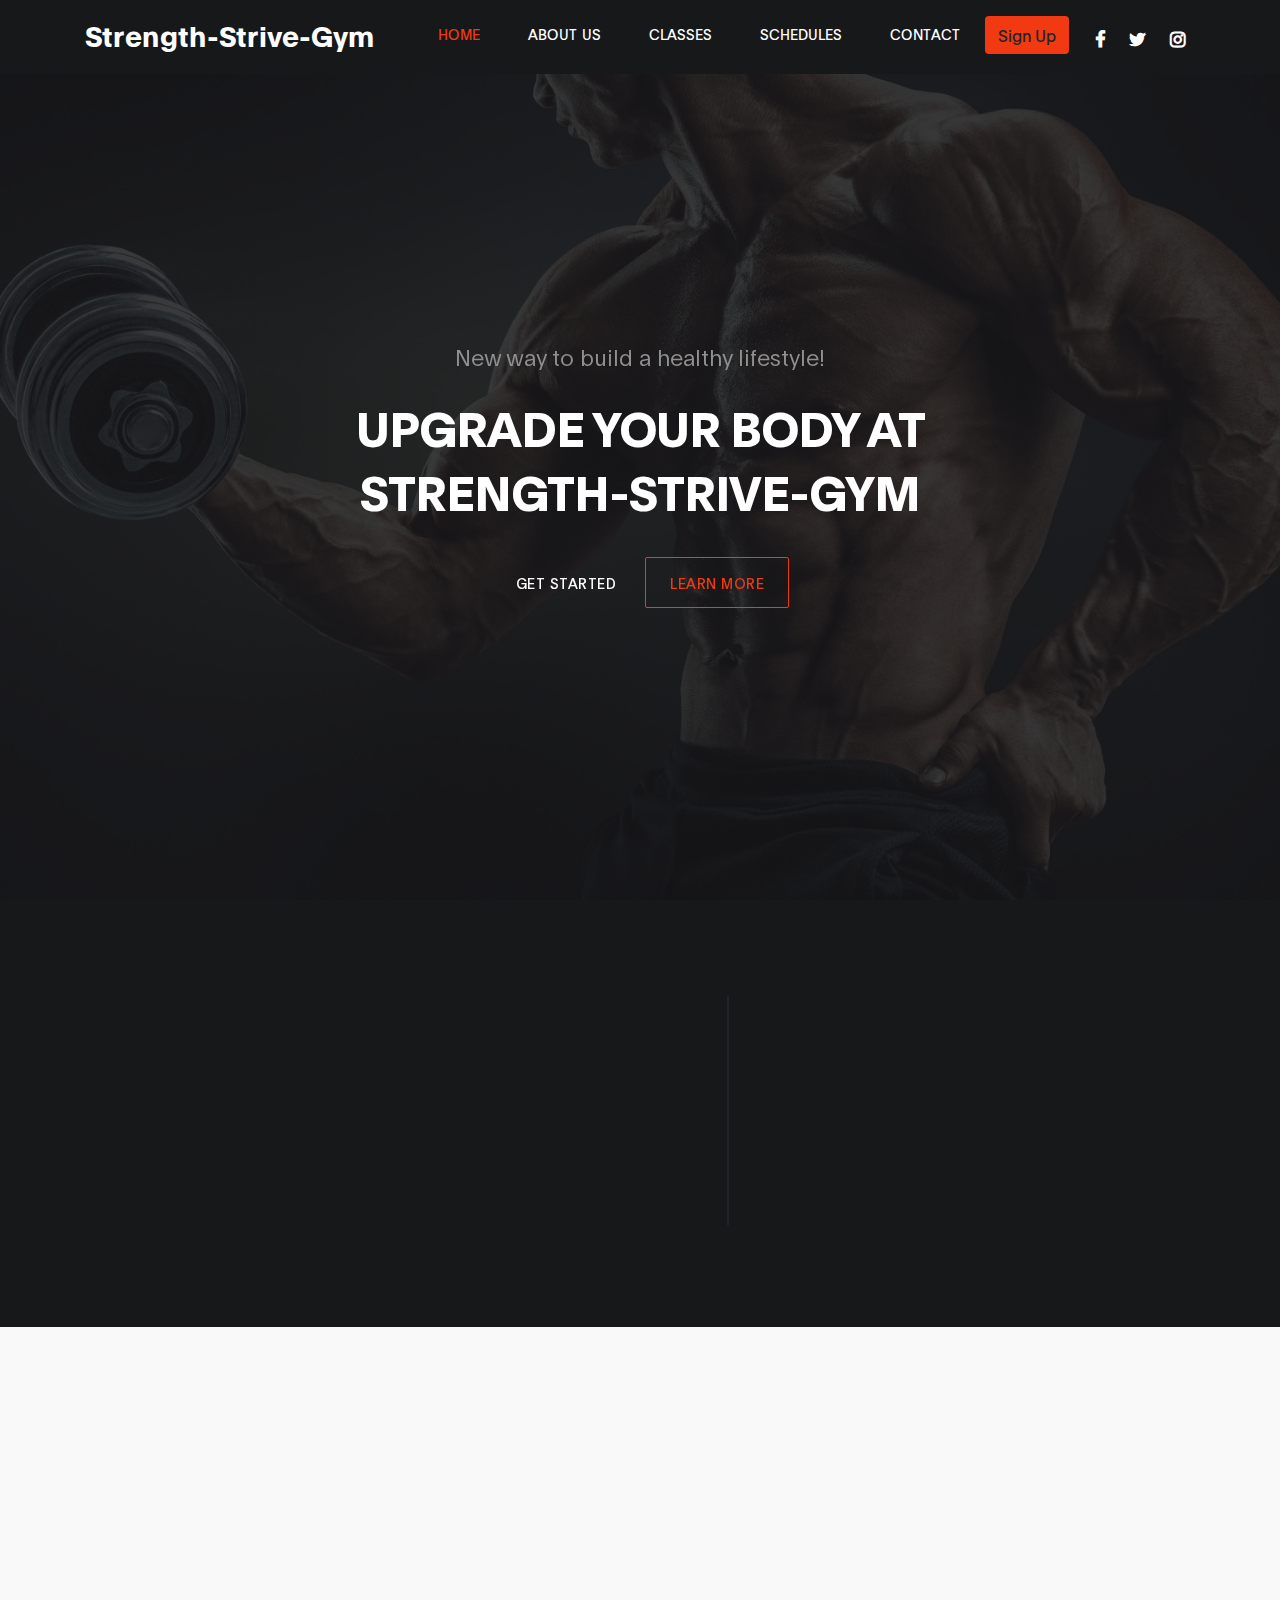
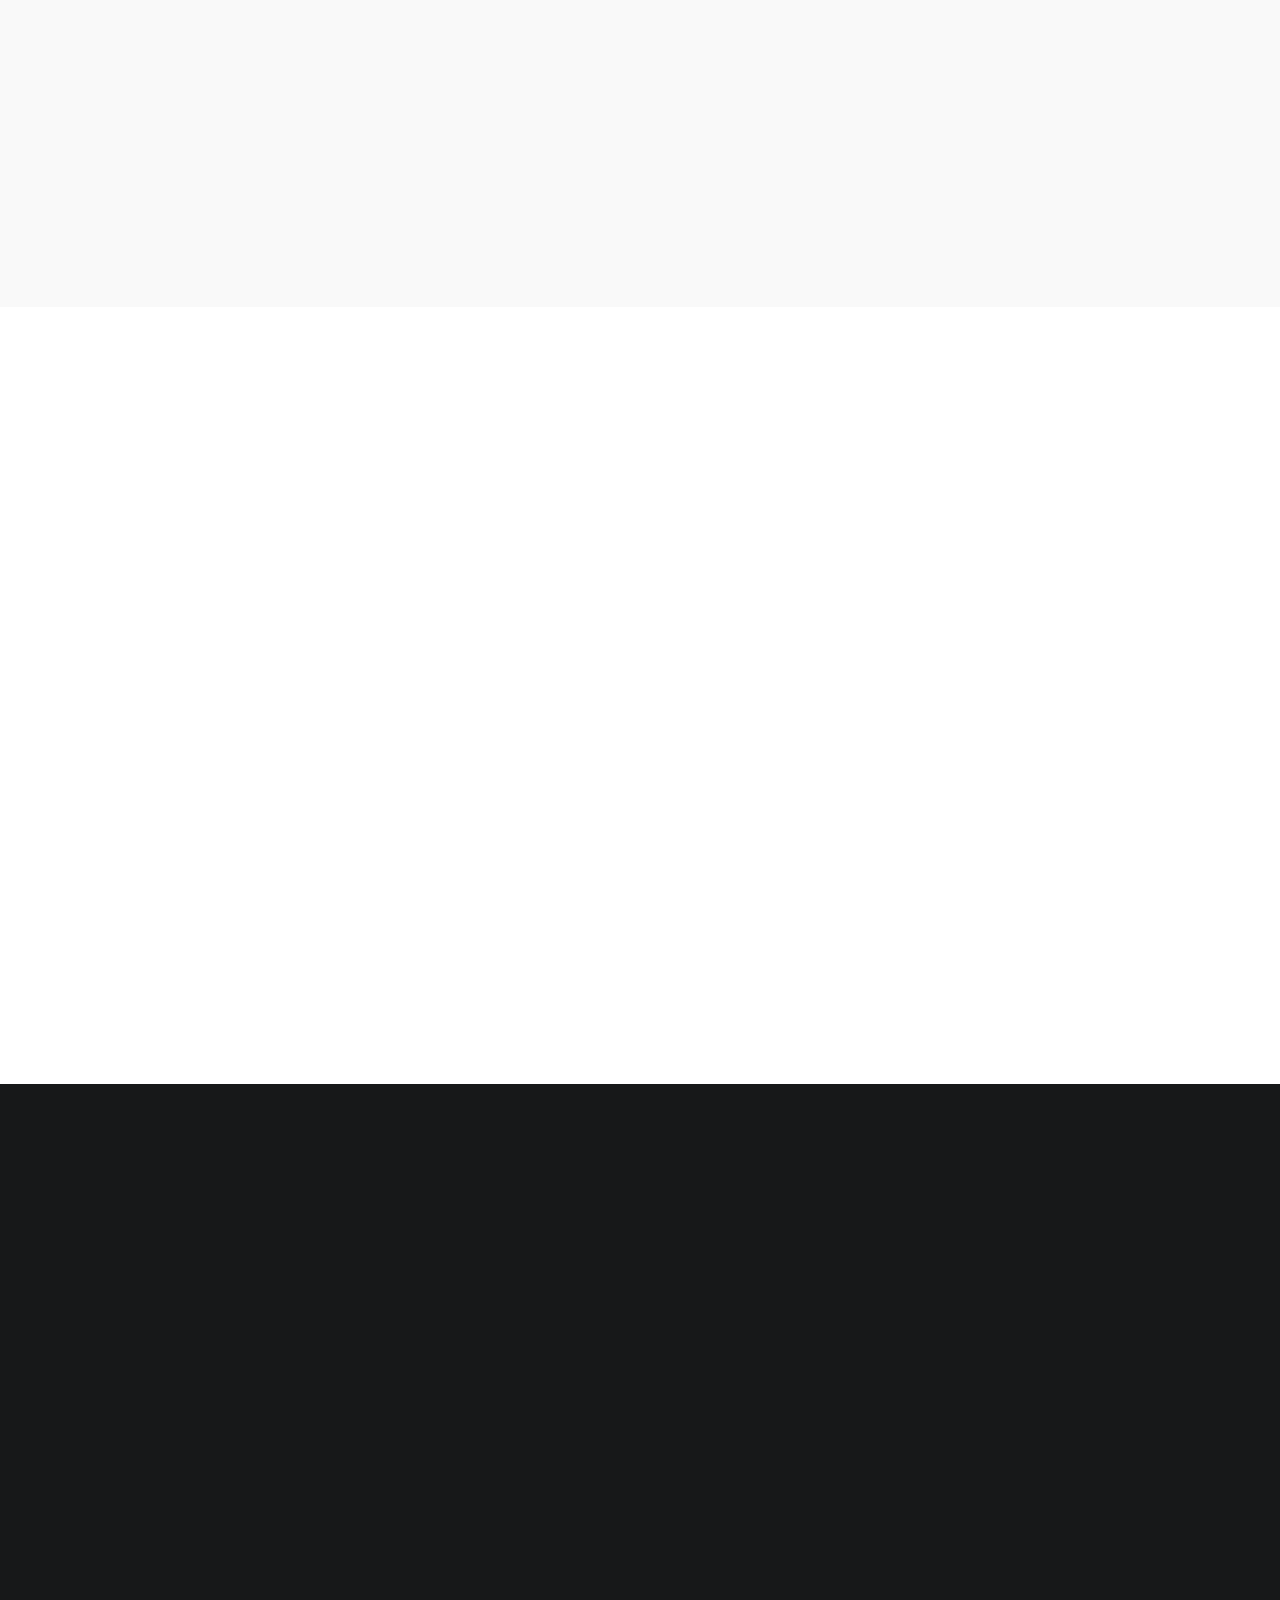
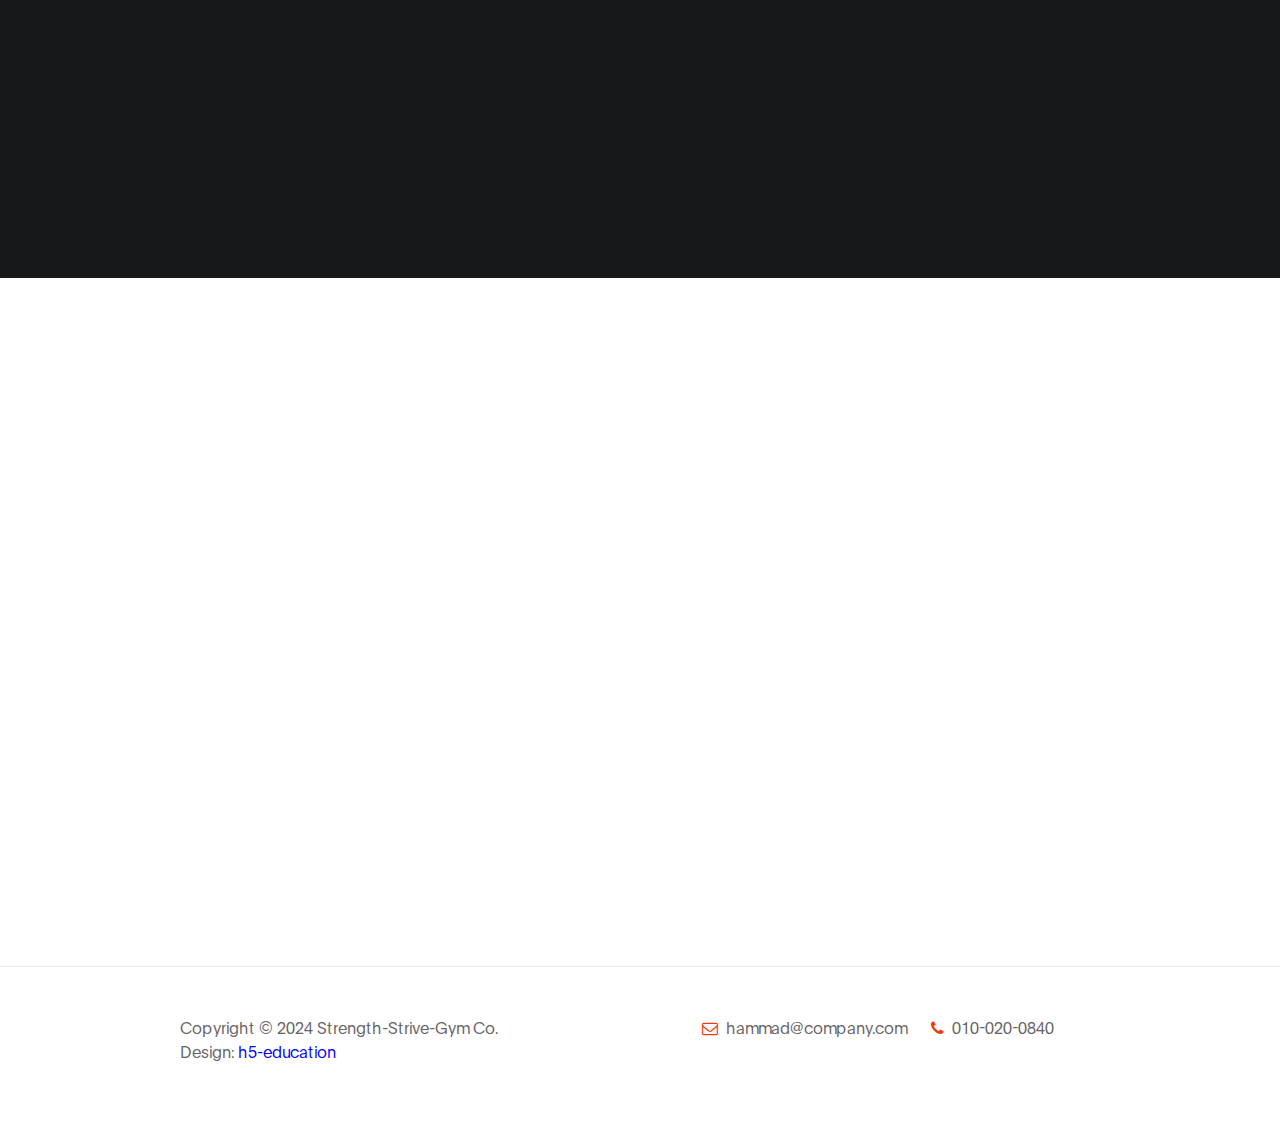
==== commit 262470a7: "Sign up page" ====
--- a/index.html
+++ b/index.html
@@ -47,7 +47,9 @@
                         <a href="#contact" class="nav-link smoothScroll">Contact</a>
                     </li>
                     <li class="nav-item">
-                        <button href="" class="button10 btn">Sign Up</button>
+                        <form action="signup.html">
+                        <button class="button10 btn">Sign Up</button>
+                        </form>
                     </li>
                 </ul>
 
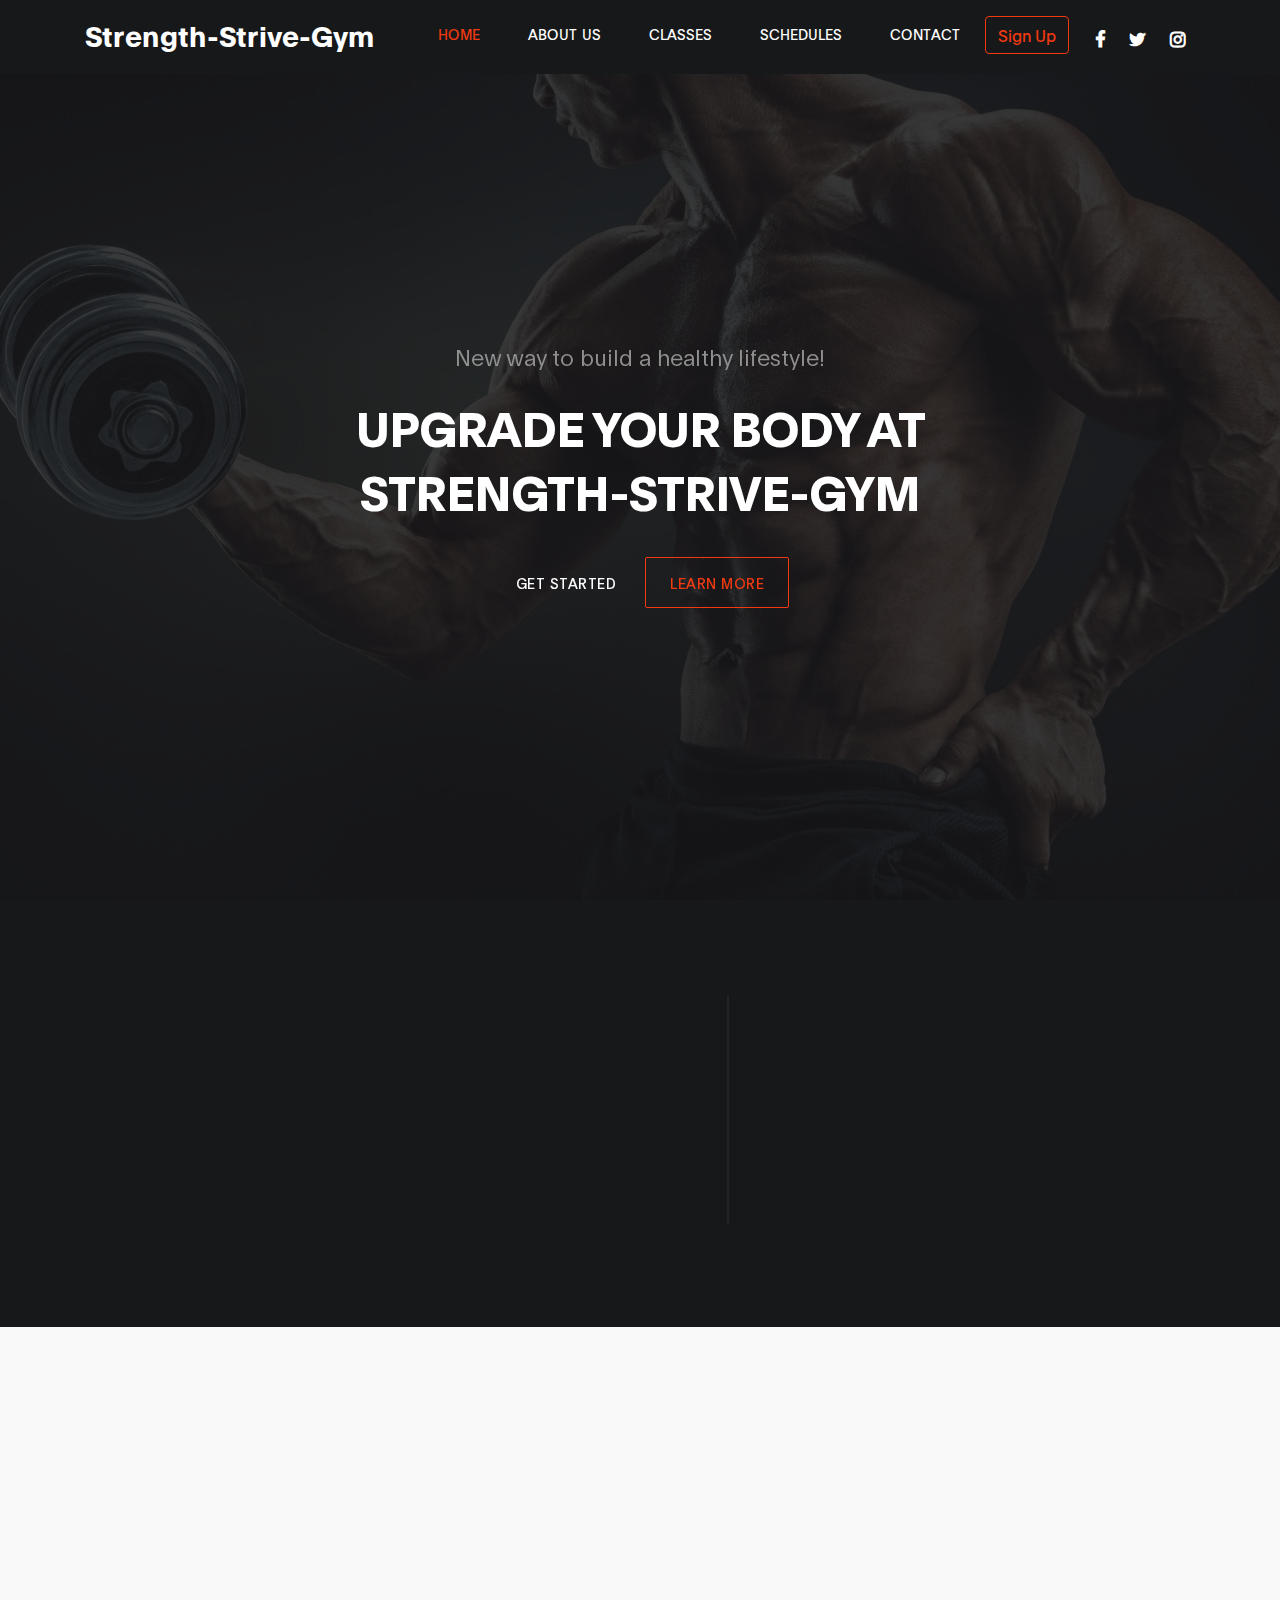
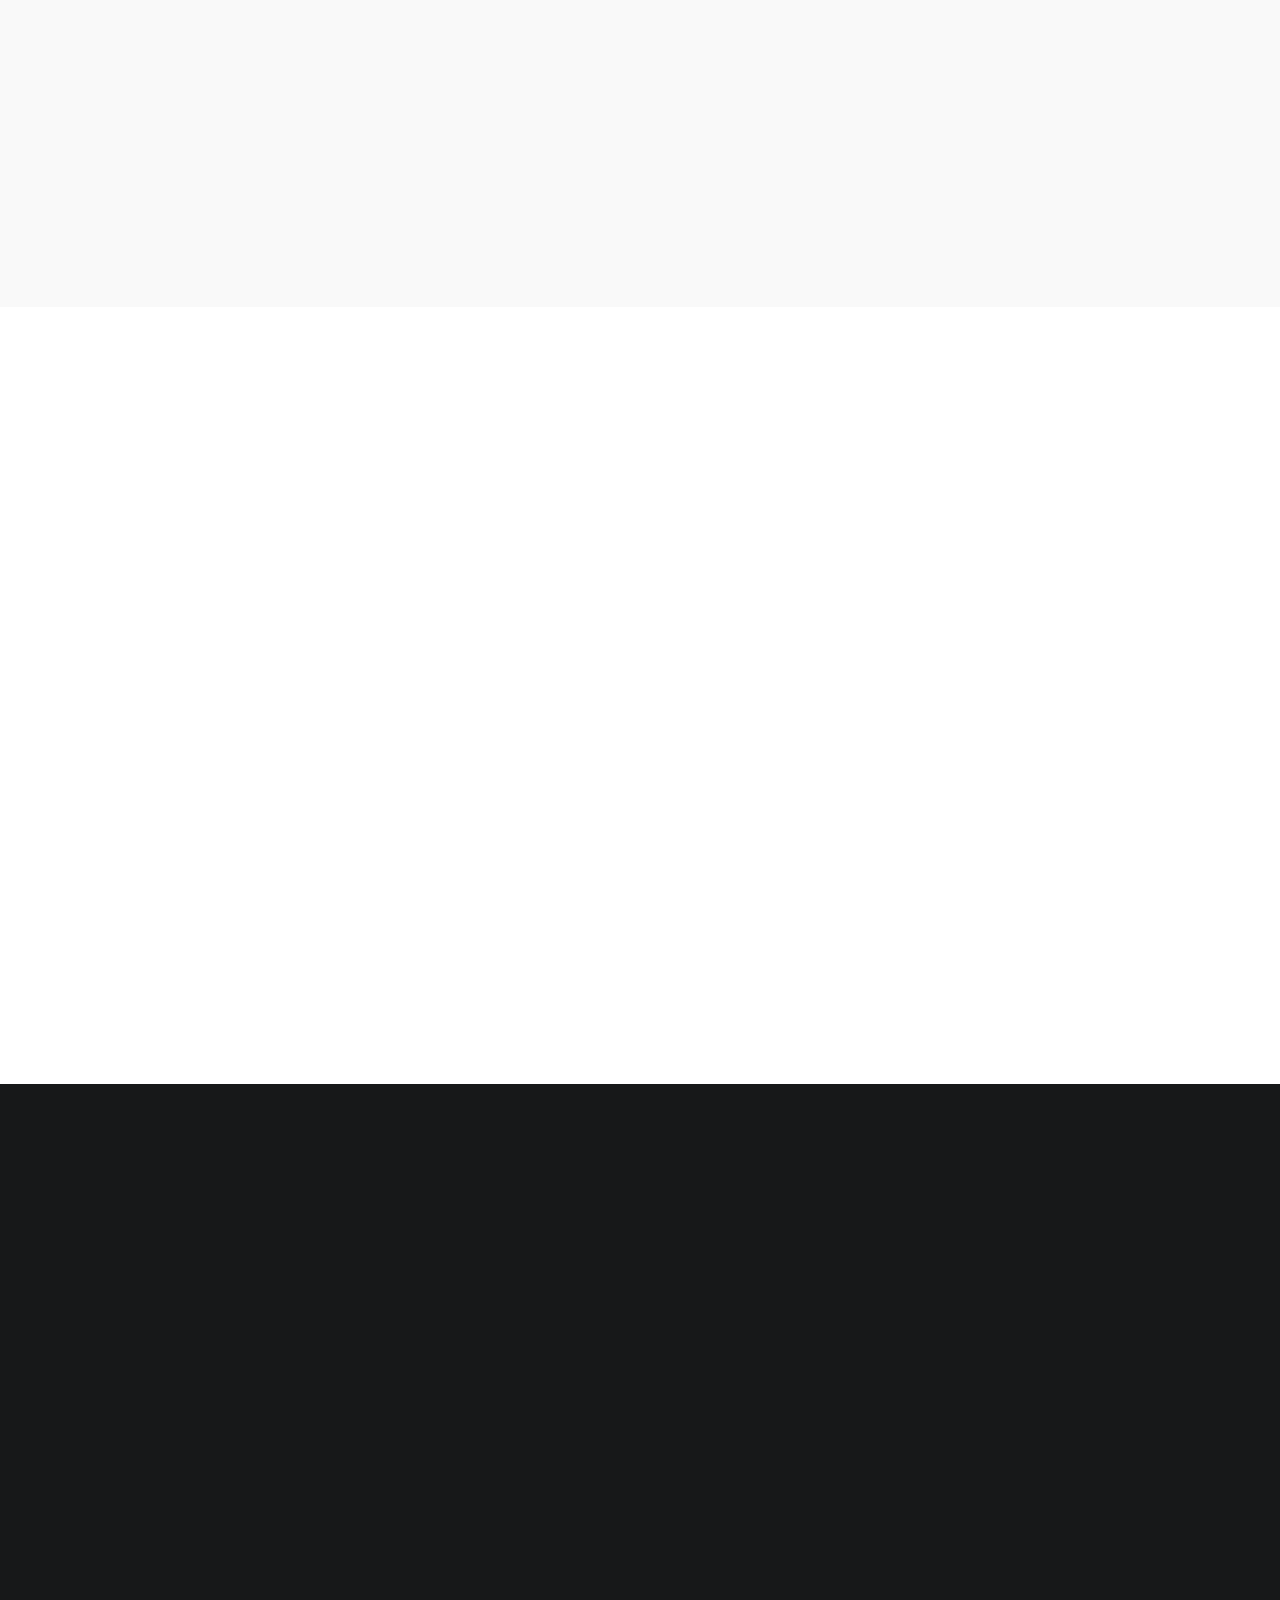
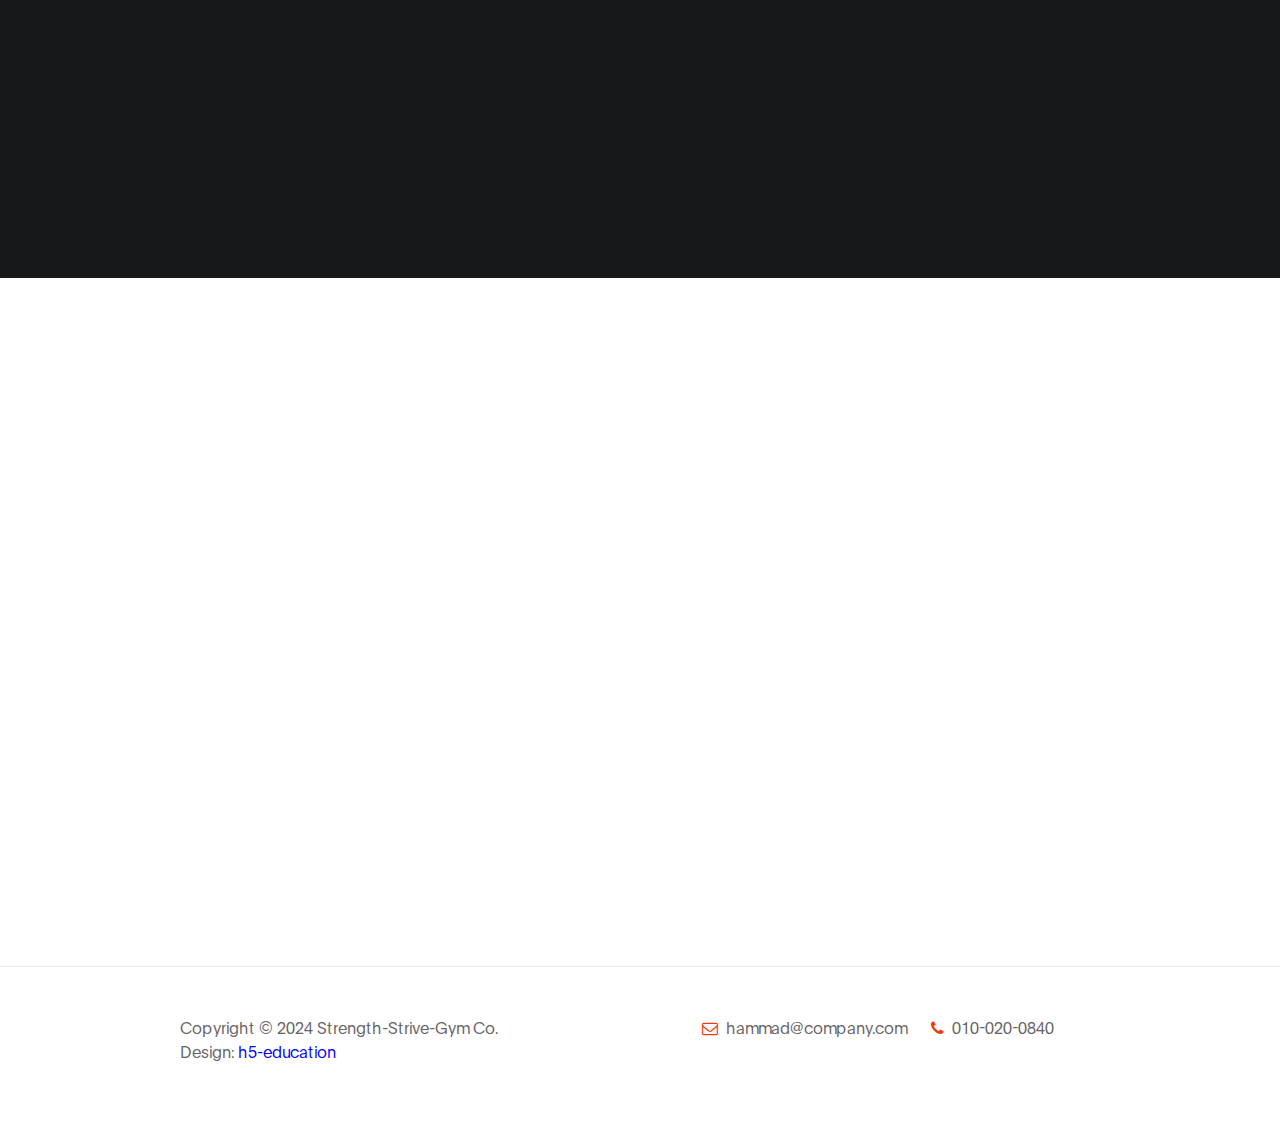
==== commit 92e20f9e: "Intial Comment" ====
--- a/index.html
+++ b/index.html
@@ -48,11 +48,10 @@
                     </li>
                     <li class="nav-item">
                         <form action="signup.html">
-                        <button class="button10 btn">Sign Up</button>
+                            <a href="signup.html" class="button10 btn bordered" data-aos-delay="700">Sign Up</a>
                         </form>
                     </li>
-                </ul>
-
+                </ul><br>
                 <ul class="social-icon ml-lg-3">
                     <li><a href="https://www.facebook.com/" class="fa fa-facebook"></a></li>
                     <li><a href="https://twitter.com/" class="fa fa-twitter"></a></li>
--- a/css/tooplate-gymso-style.css
+++ b/css/tooplate-gymso-style.css
@@ -76,9 +76,8 @@
     line-height: normal;
   }
   .button10{
-    background-color: #f13a11;
     margin-top: -5px;
-
+    color: white;
   }
 
   h1 {
